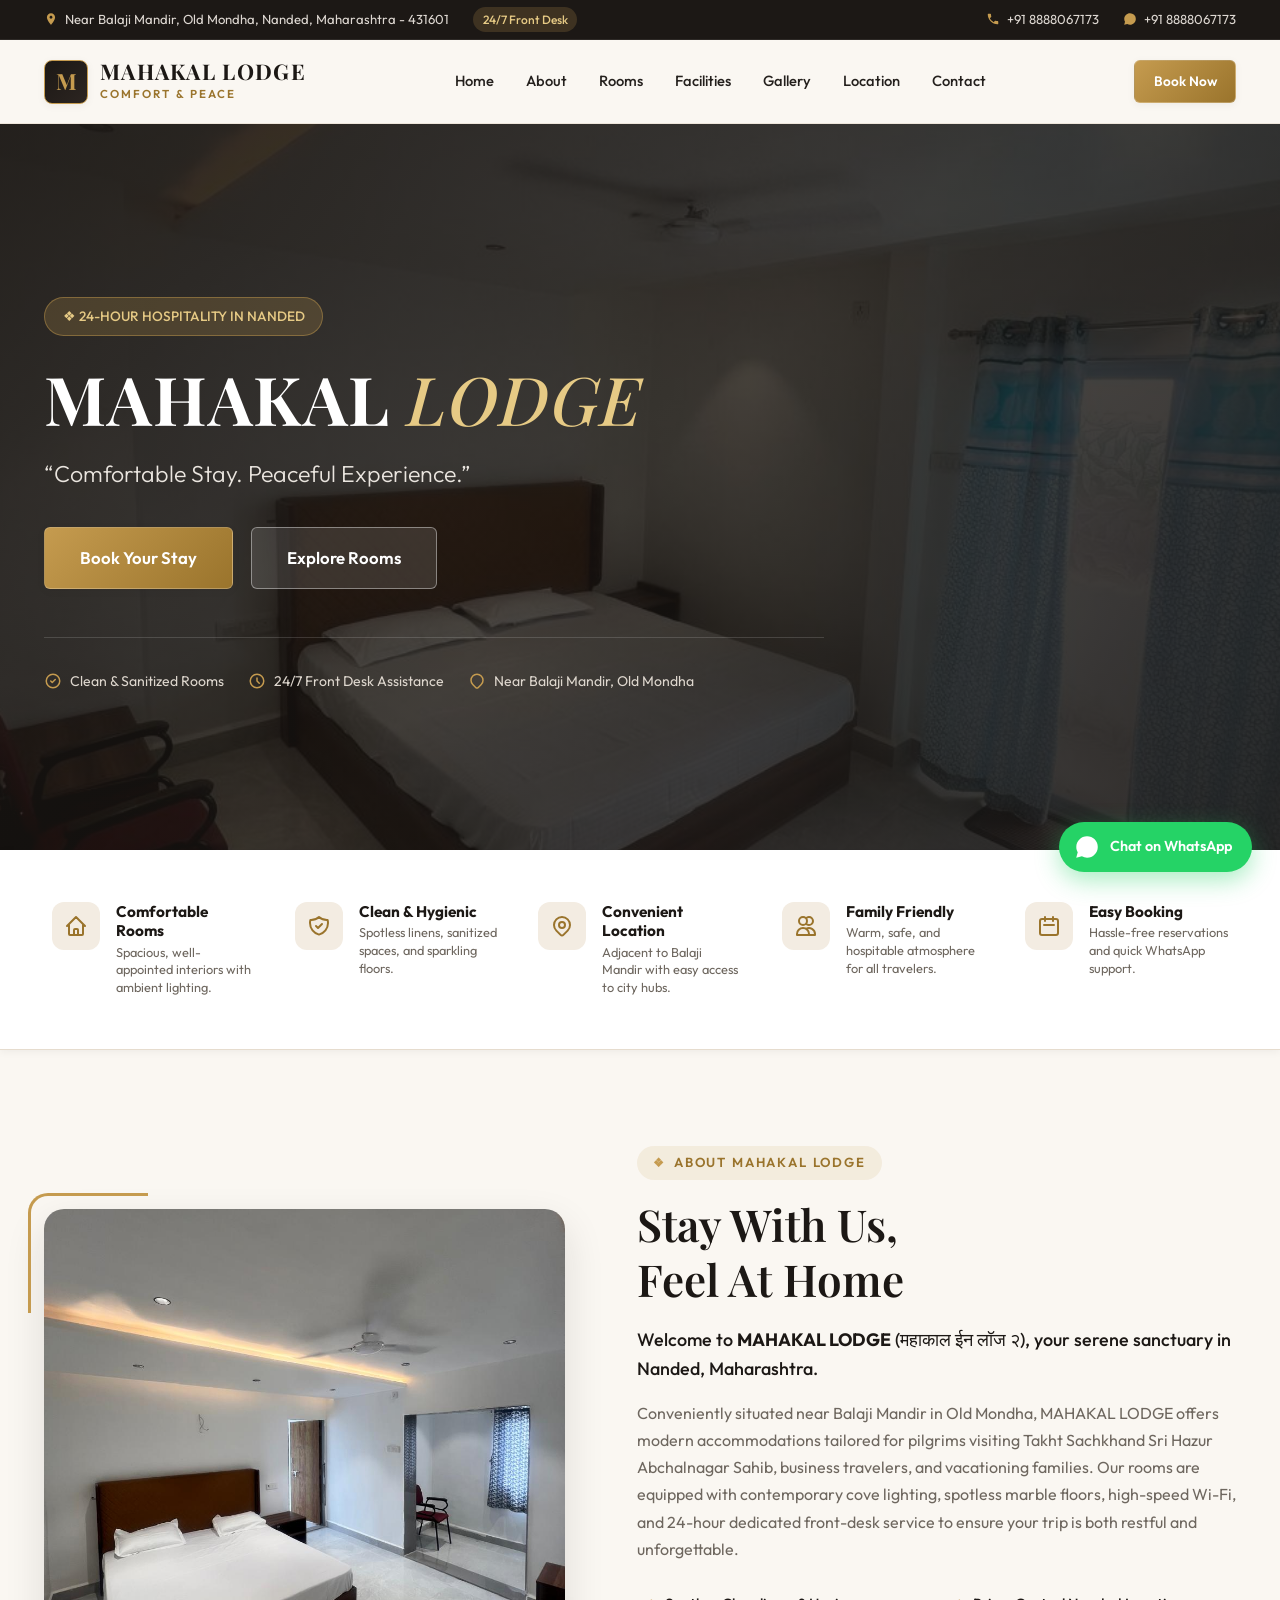
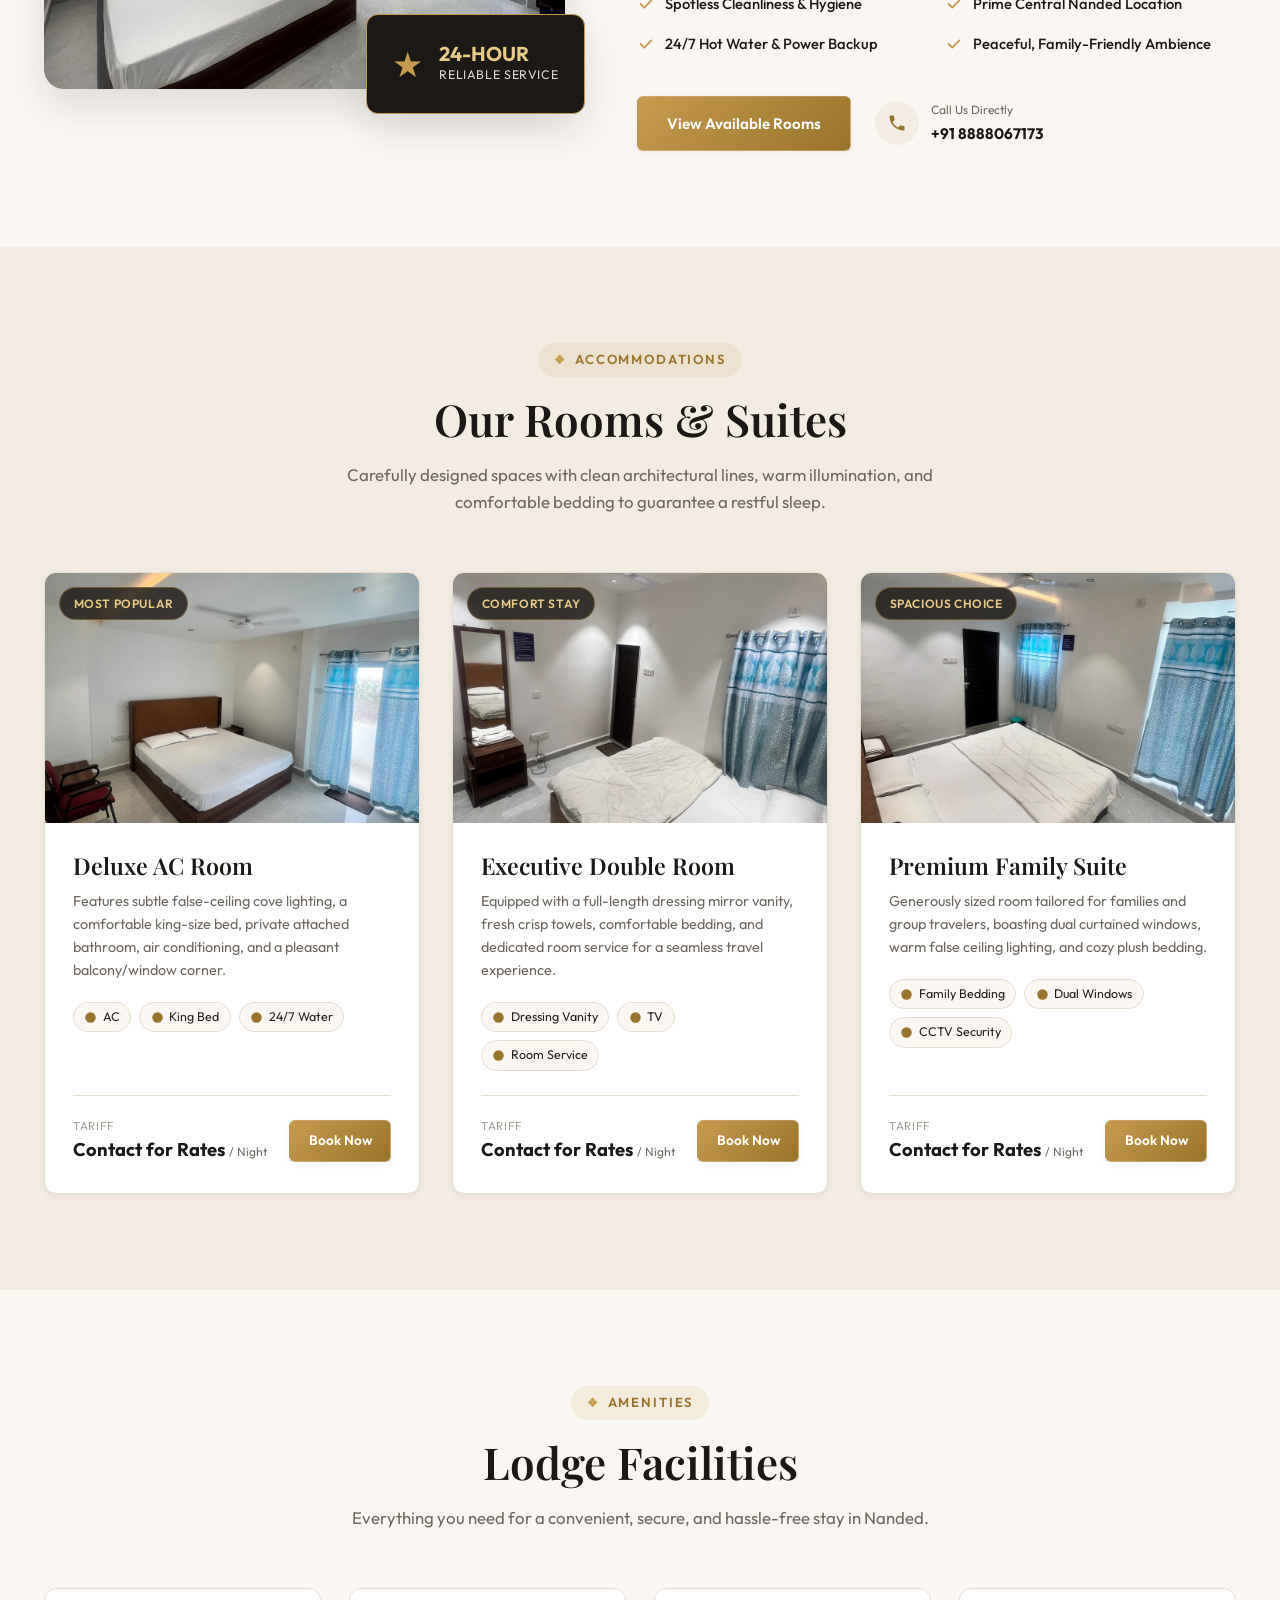
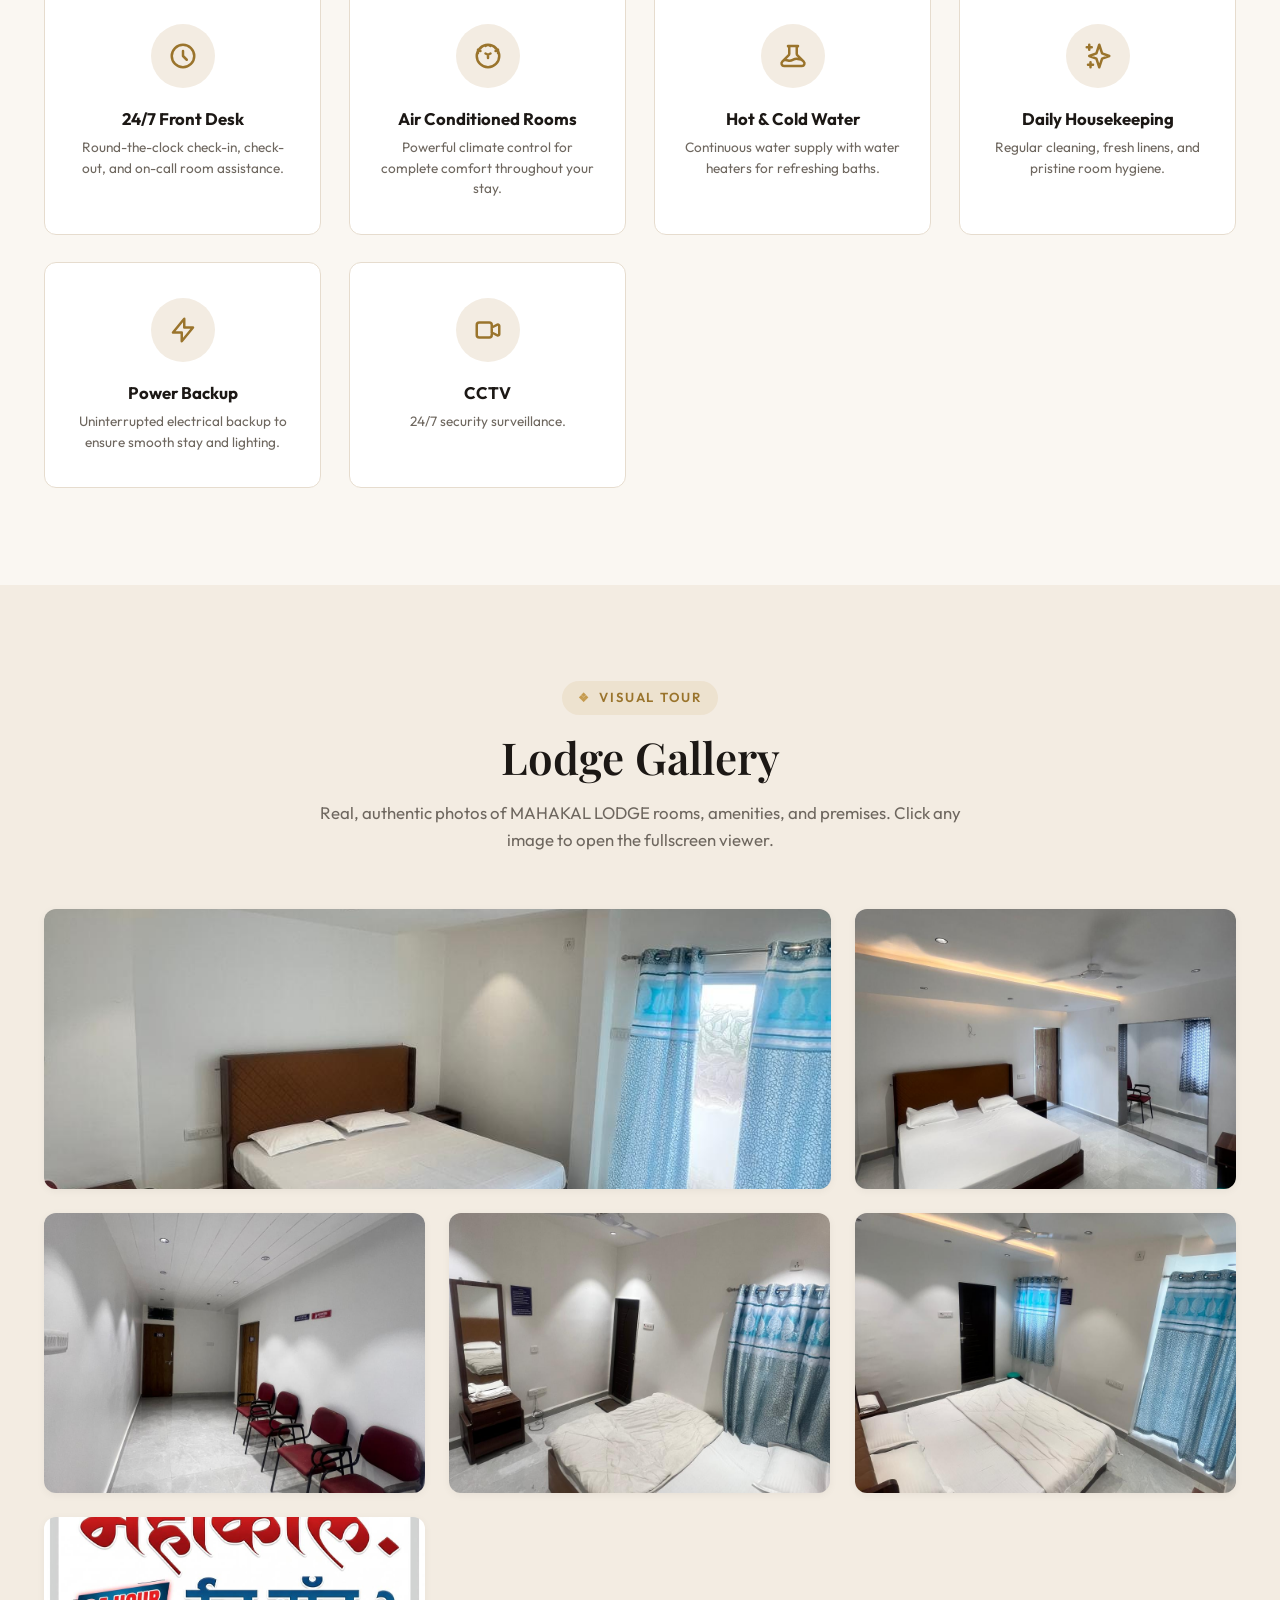
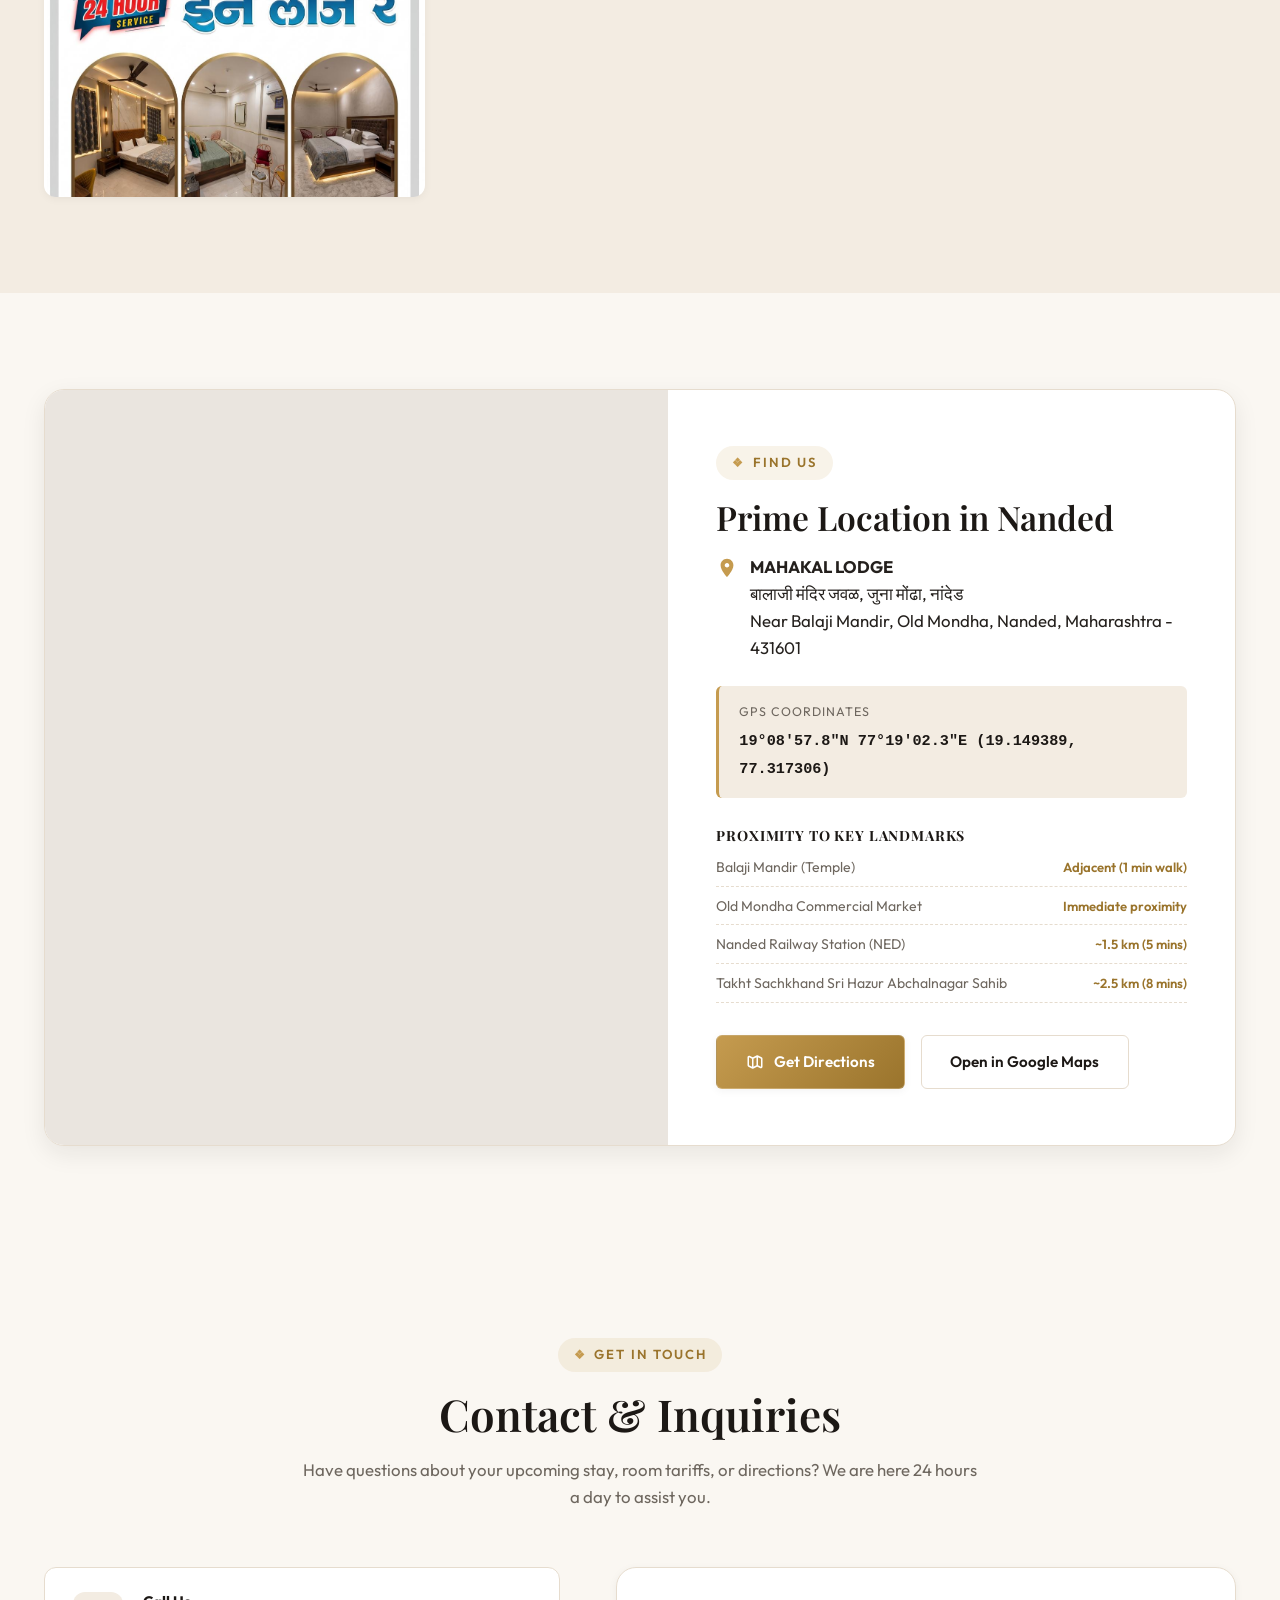
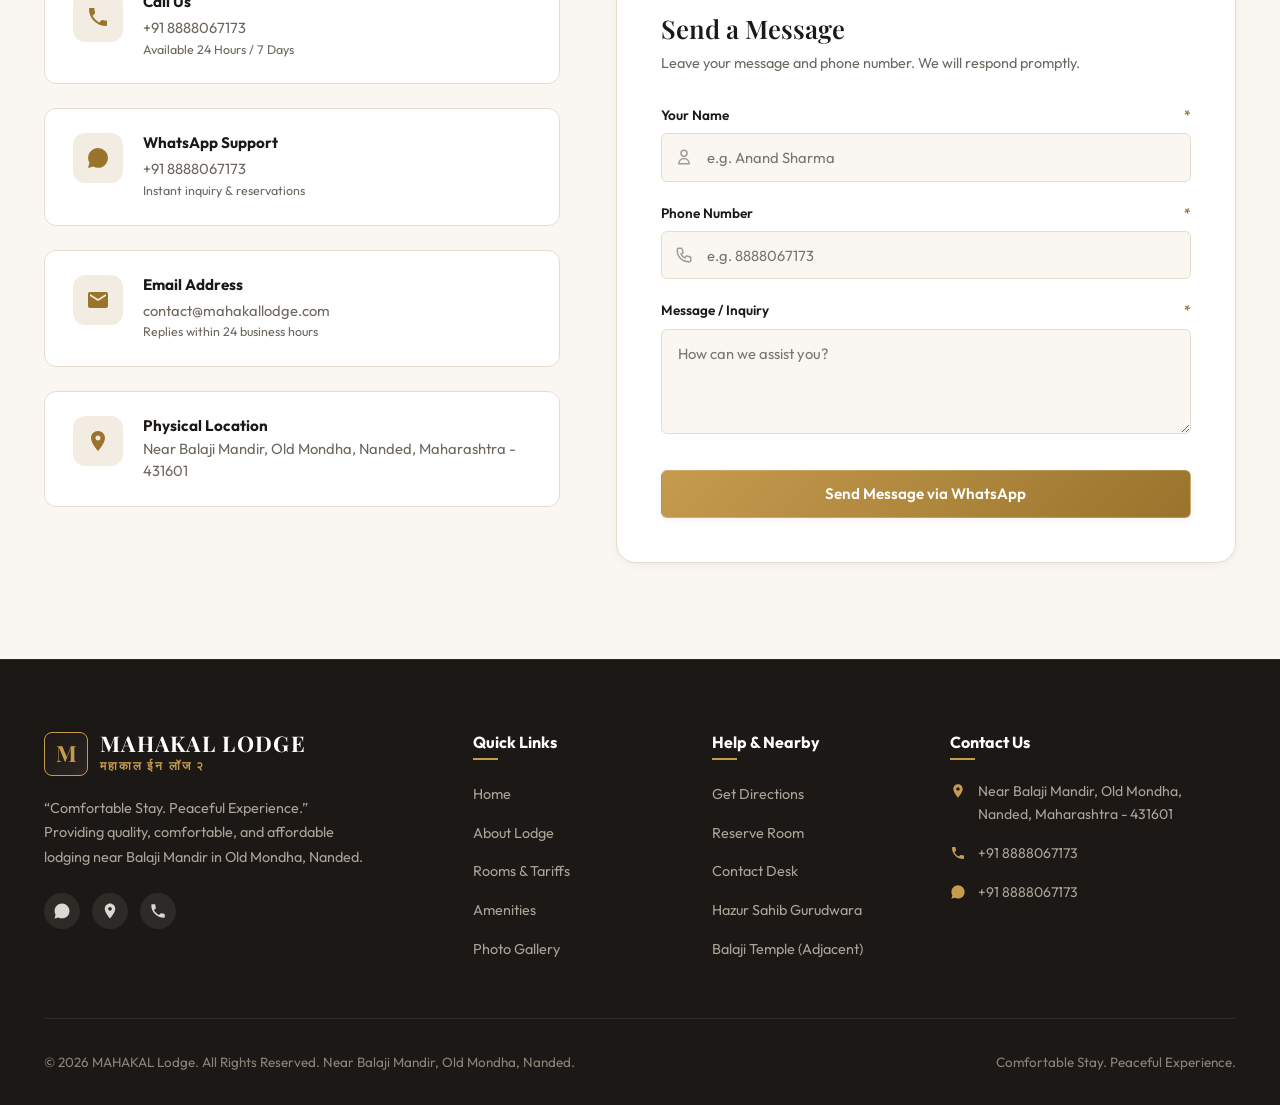
==== index.html @ 9b8d6ba2 "Initial commit" ====
<!DOCTYPE html>
<html lang="en">
<head>
  <meta charset="UTF-8">
  <meta http-equiv="refresh" content="0; url=mahakal-lodge/index.html">
  <title>MAHAKAL LODGE | Redirecting...</title>
  <script>
    window.location.href = "mahakal-lodge/index.html";
  </script>
</head>
<body style="font-family: sans-serif; text-align: center; padding: 50px; background-color: #faf7f2; color: #1c1815;">
  <h2>Redirecting to MAHAKAL LODGE Website...</h2>
  <p>If you are not redirected automatically, <a href="mahakal-lodge/index.html" style="color: #c59b4f; font-weight: bold;">click here to enter MAHAKAL LODGE</a>.</p>
</body>
</html>
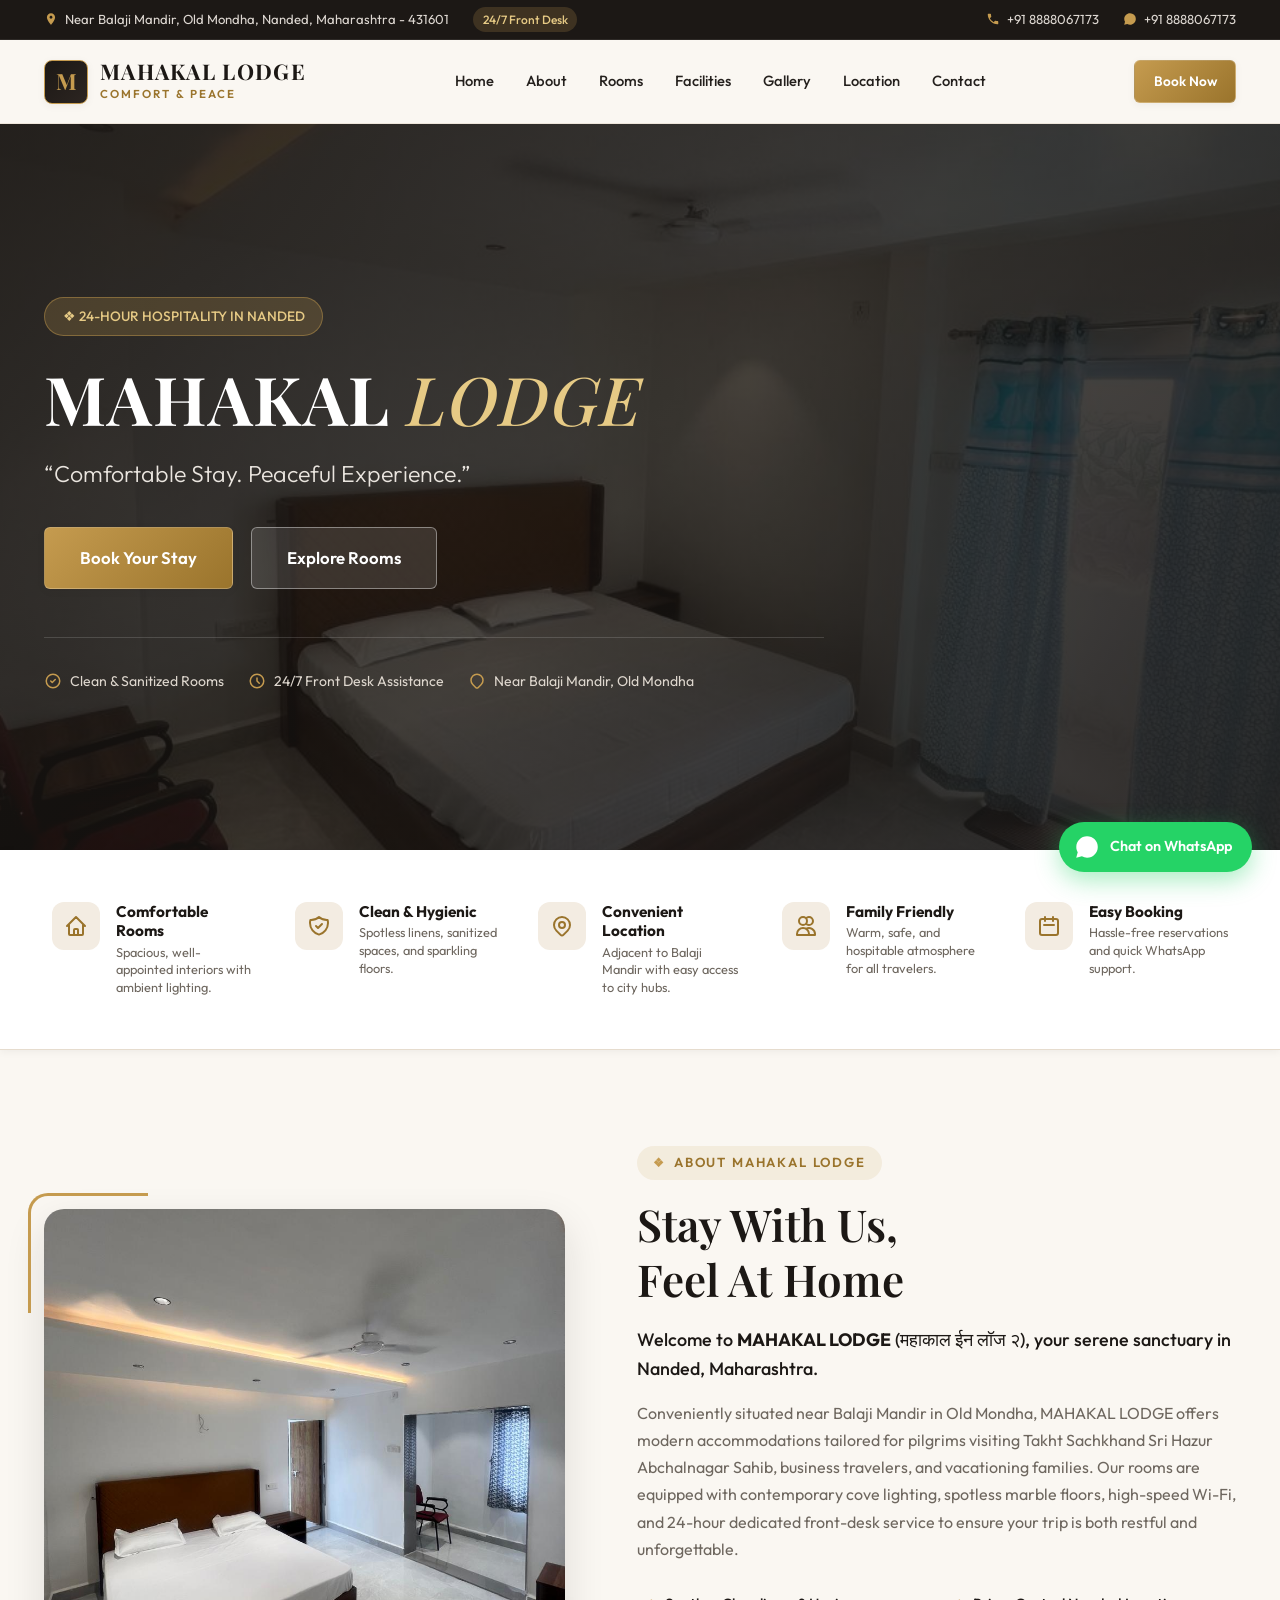
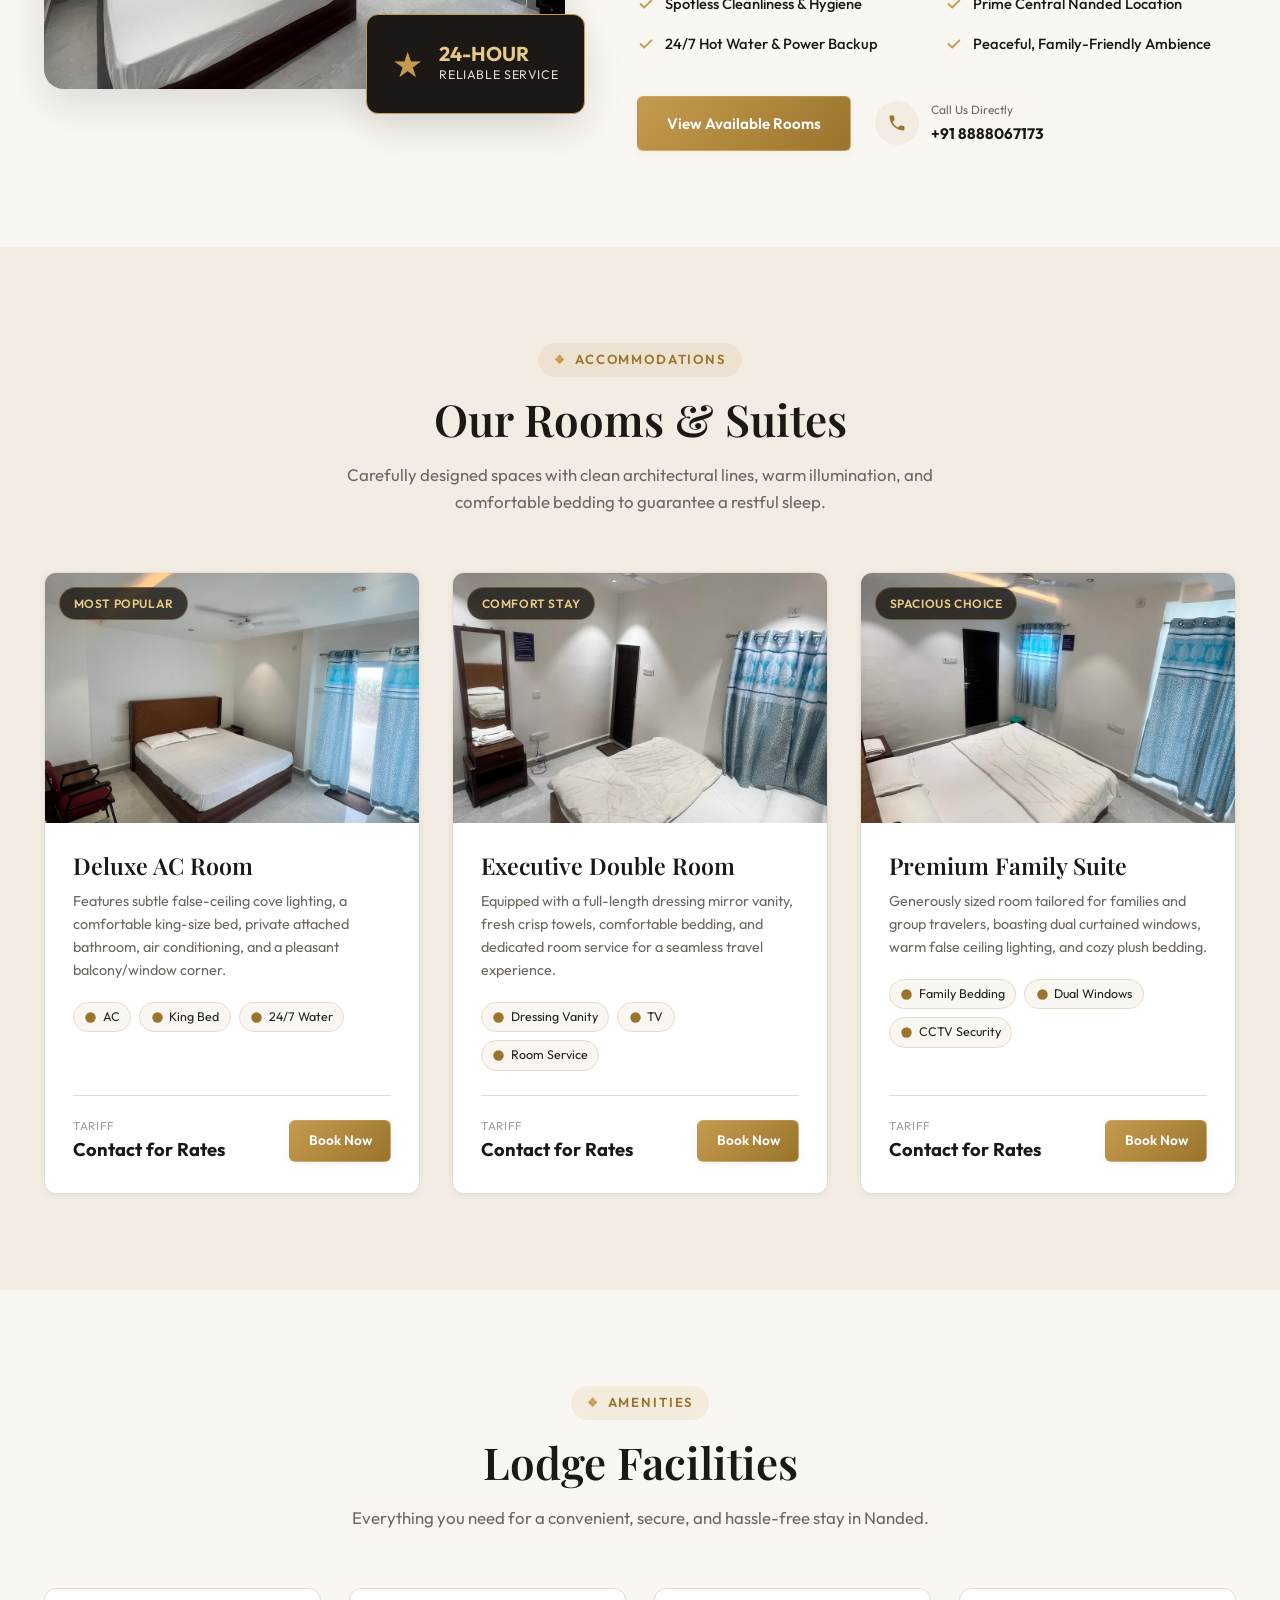
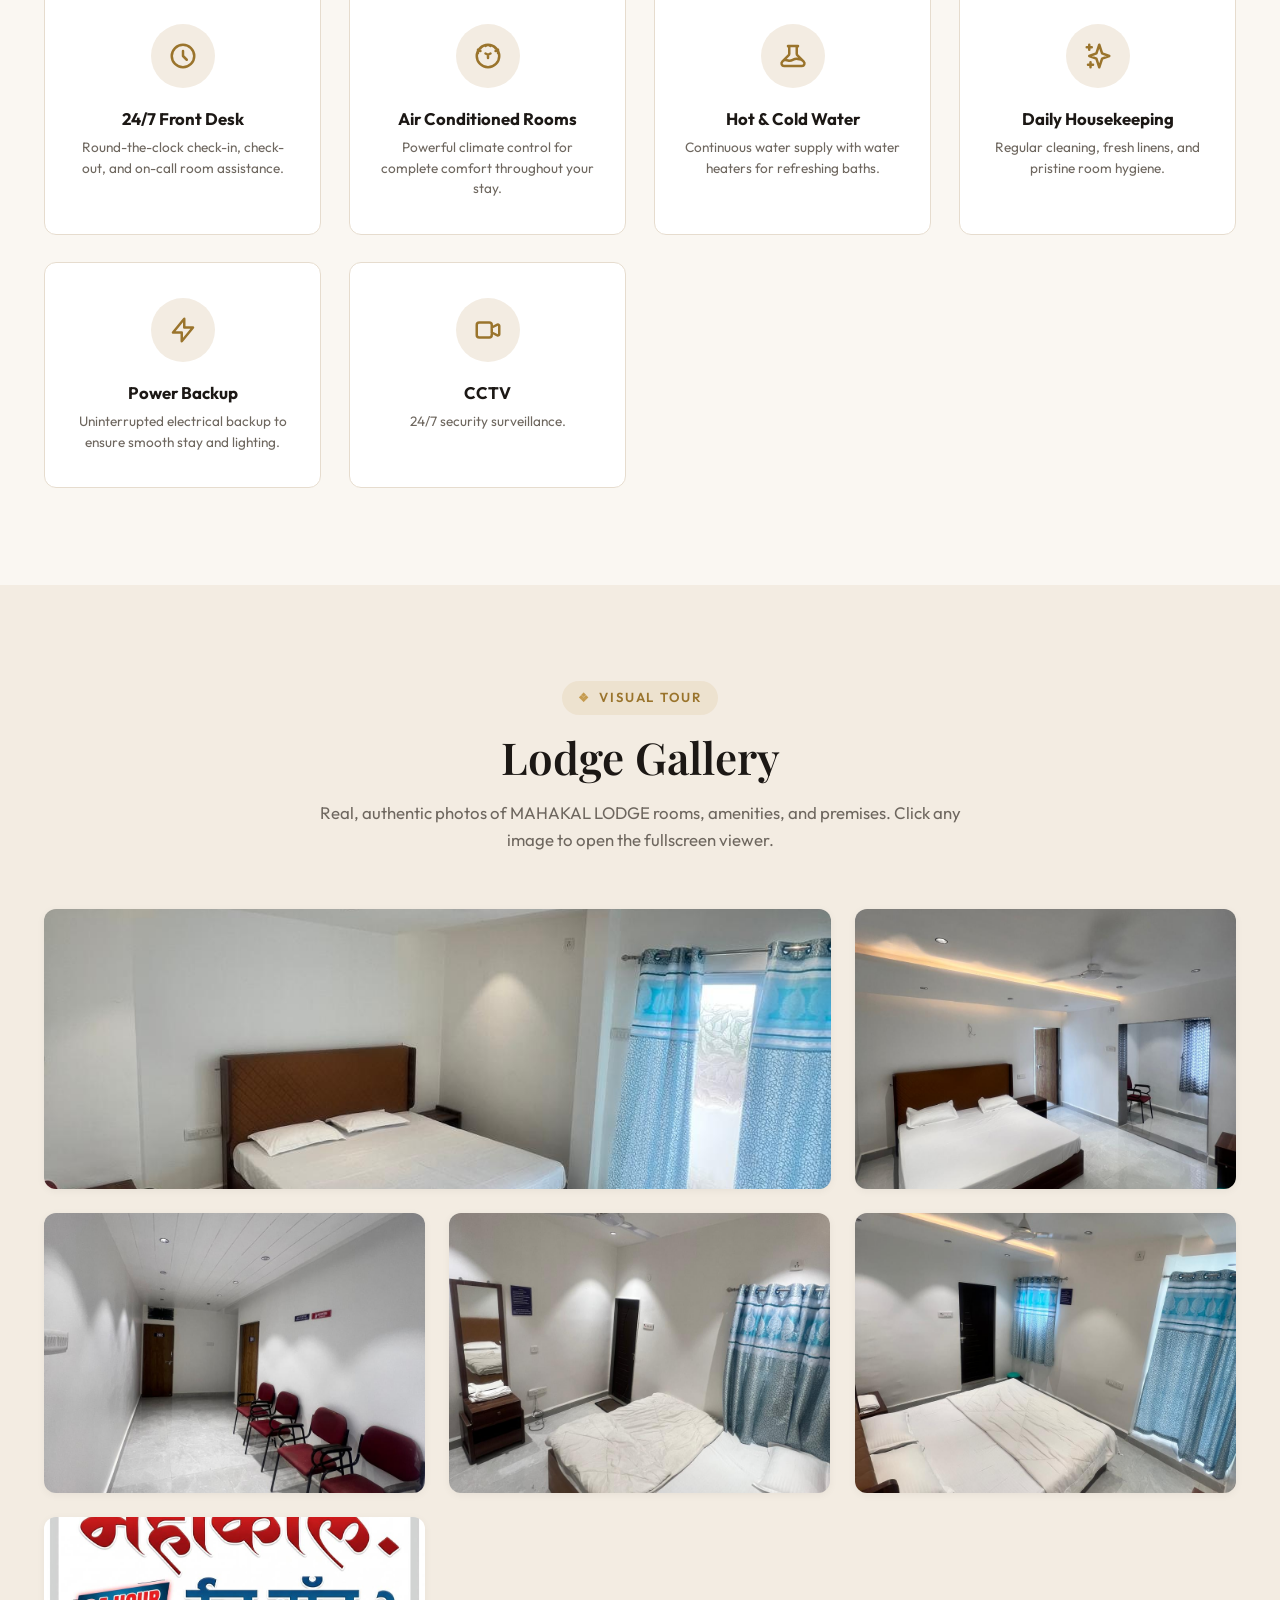
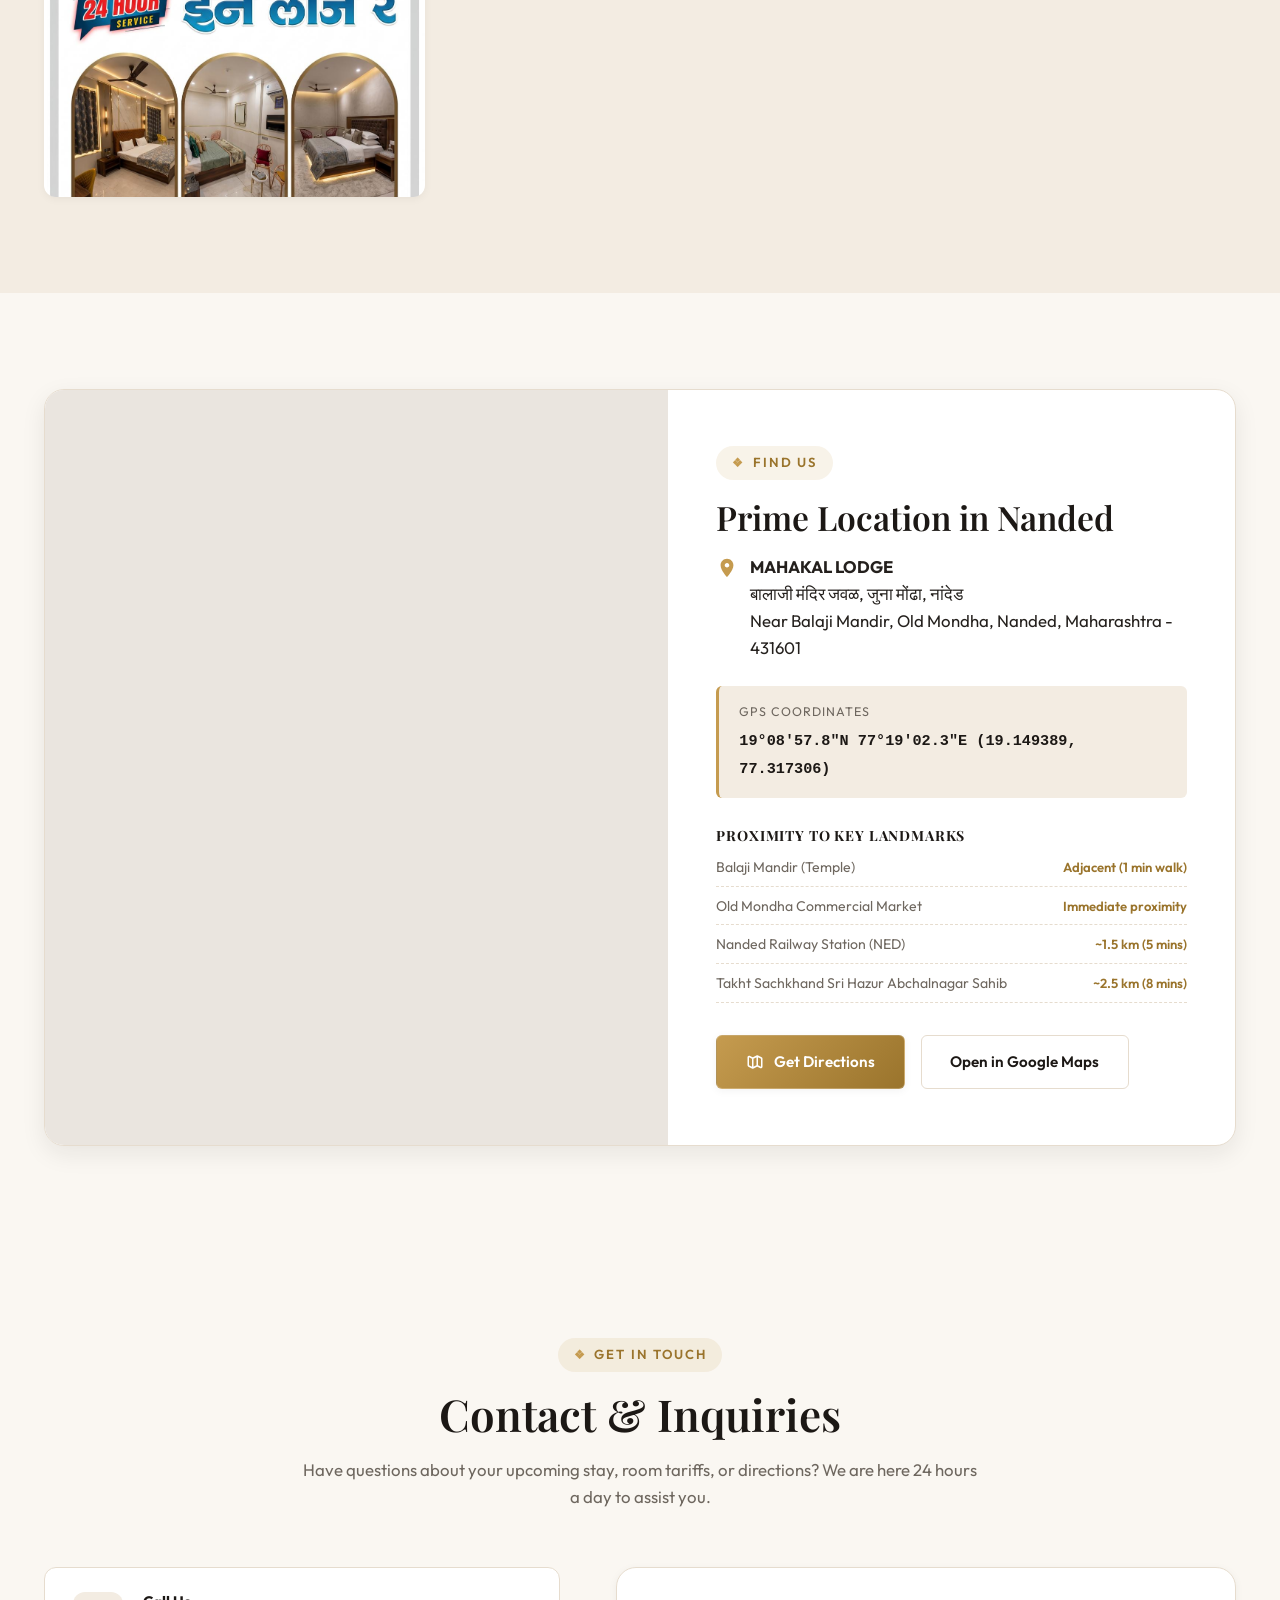
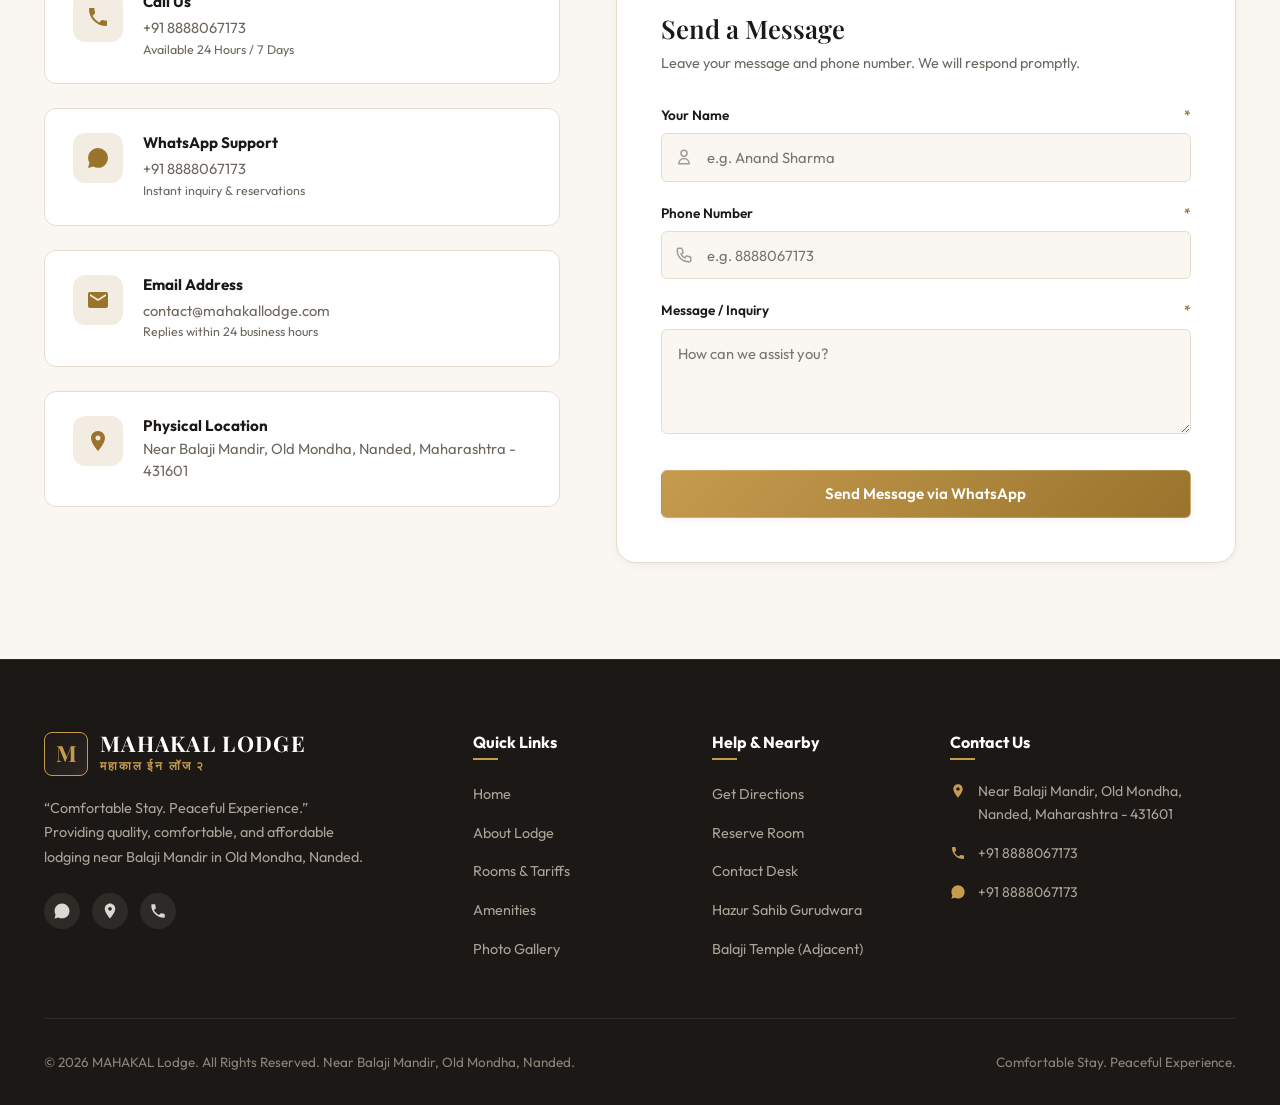
==== commit 167864d1: "Updated index" ====
--- a/index.html
+++ b/index.html
@@ -2,13 +2,14 @@
 <html lang="en">
 <head>
   <meta charset="UTF-8">
-  <meta http-equiv="refresh" content="0; url=mahakal-lodge/index.html">
+  <meta name="viewport" content="width=device-width, initial-scale=1.0">
+  <meta name="theme-color" content="#1c1815">
   <title>MAHAKAL LODGE | Redirecting...</title>
   <script>
     window.location.href = "mahakal-lodge/index.html";
   </script>
 </head>
-<body style="font-family: sans-serif; text-align: center; padding: 50px; background-color: #faf7f2; color: #1c1815;">
+<body style="font-family: sans-serif; text-align: center; padding: 50px 20px; background-color: #faf7f2; color: #1c1815; overflow-x: hidden; margin: 0; box-sizing: border-box;">
   <h2>Redirecting to MAHAKAL LODGE Website...</h2>
   <p>If you are not redirected automatically, <a href="mahakal-lodge/index.html" style="color: #c59b4f; font-weight: bold;">click here to enter MAHAKAL LODGE</a>.</p>
 </body>
